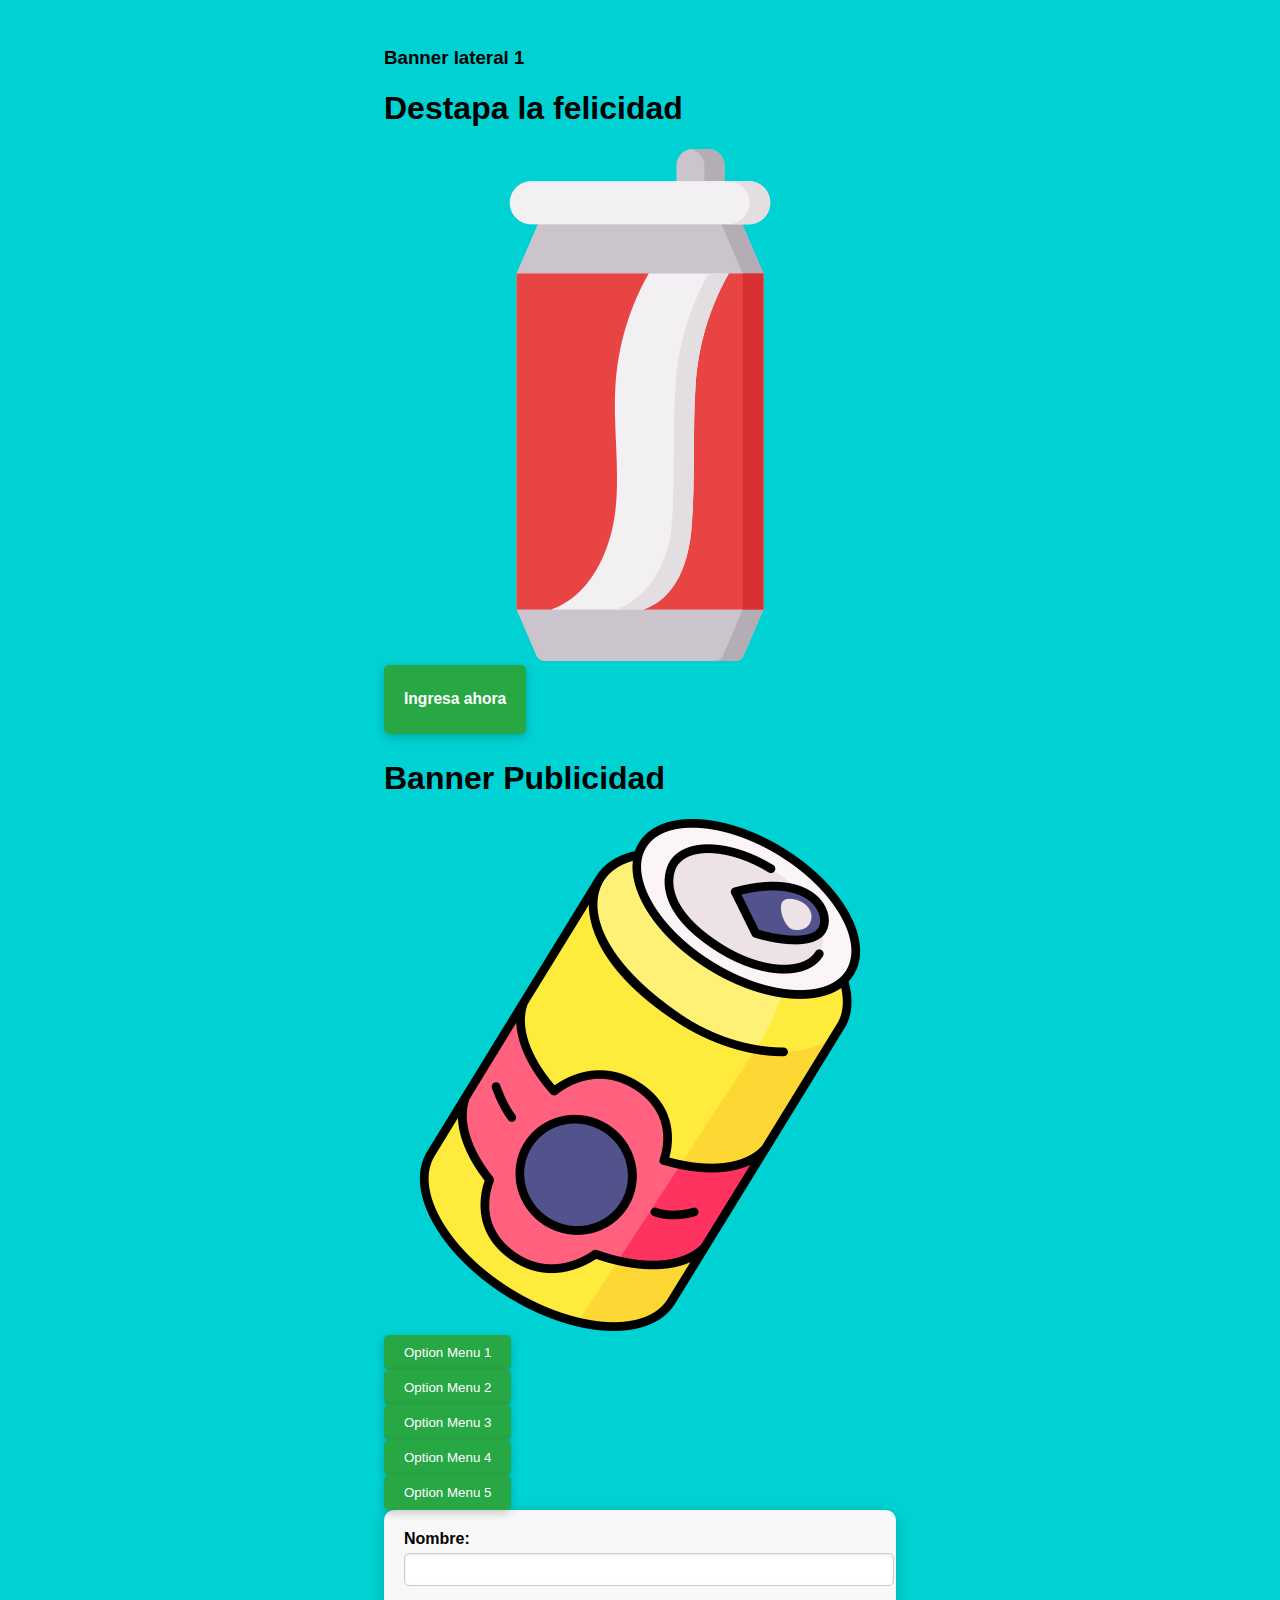
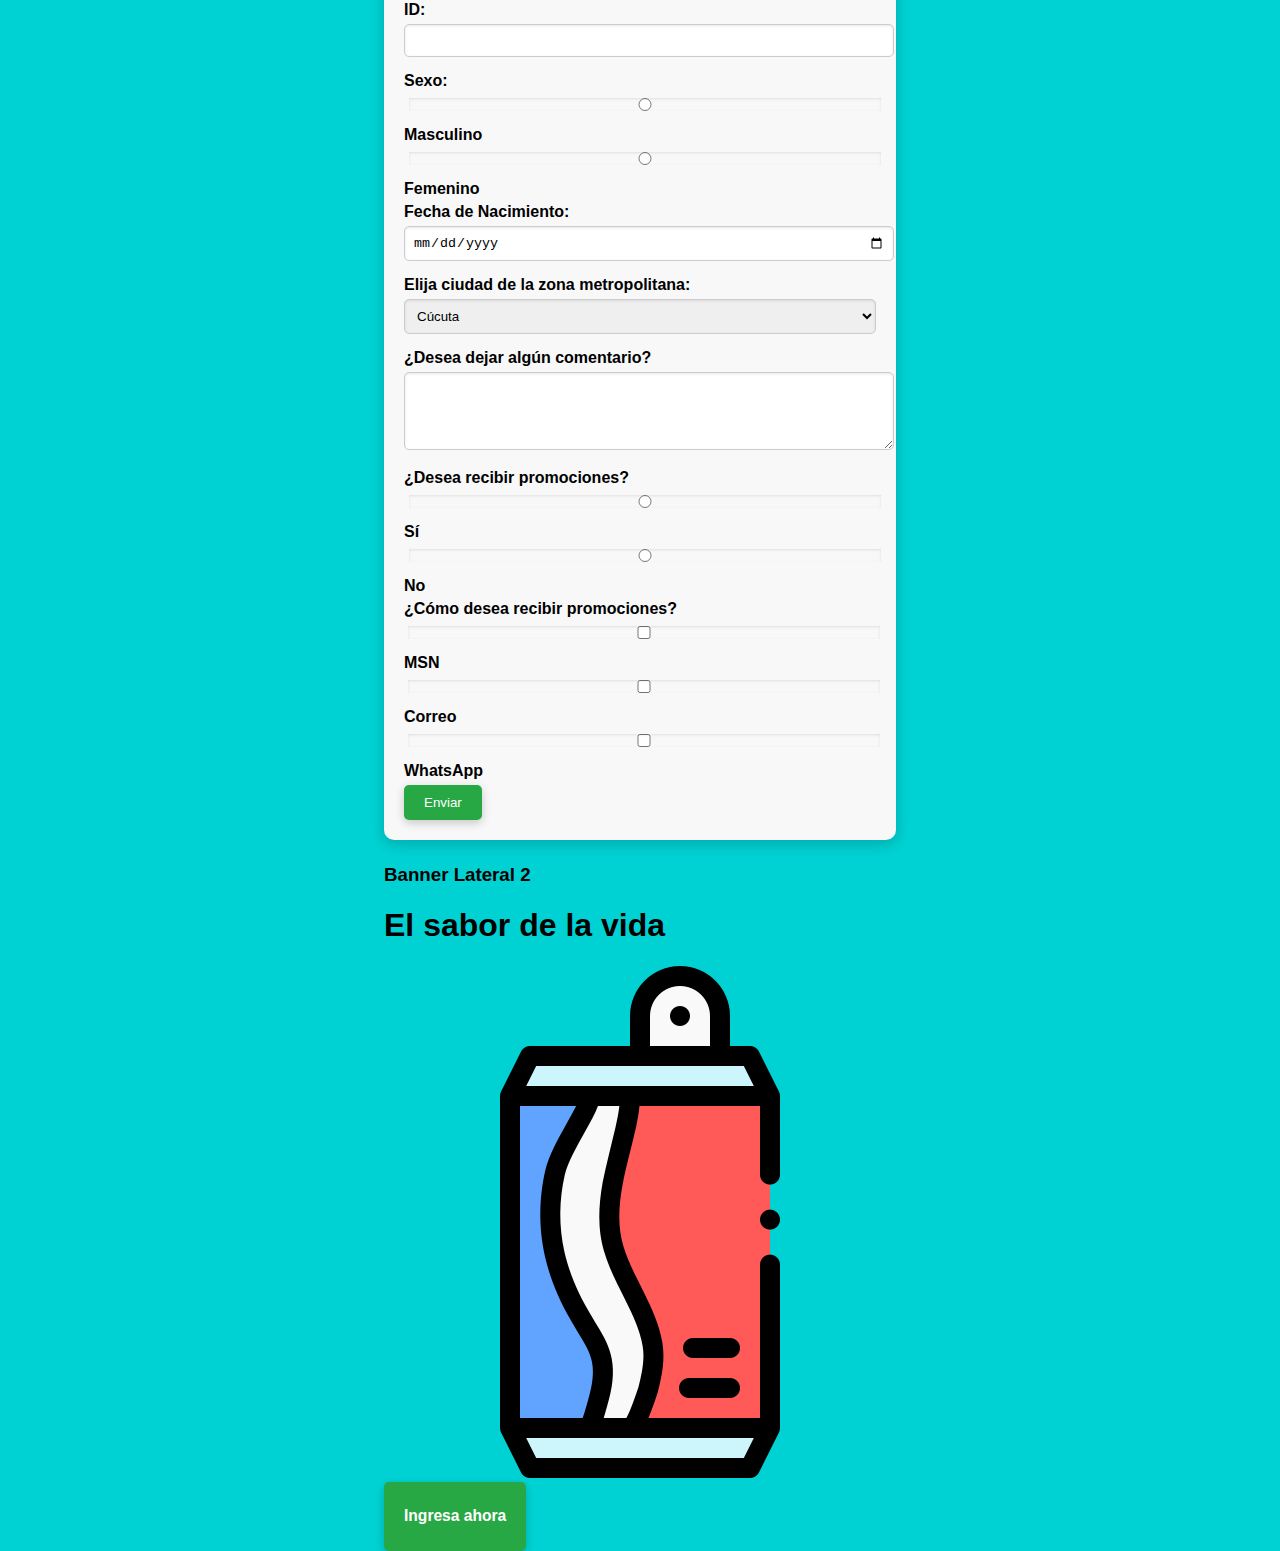
==== formulario-nuevo.html @ 37ed231d "Add files via upload" ====
<!DOCTYPE html>
<html lang="es">
<head>
    <meta charset="UTF-8">
    <meta name="viewport" content="width=device-width, initial-scale=1.0">
    <title>Document</title>
    <link rel="stylesheet"href="style.css">
    <link href="https://fonts.googleapis.com/css2?family=Amatic+SC&display=swap" rel="stylesheet">
    <link rel="stylesheet" href="https://fonts.googleapis.com/css2?family=Roboto:wght@400;700&display=swap">

</head>

<body>
    <div class="container">

        <div id="c1">

            <div>
                <h3>Banner lateral 1 </h3>
            </div>

            <div>
                <h1>Destapa la felicidad</h1>
            </div>

            <div>
                <img src="refresco1.png" alt="refresh1">
            </div>

            <div>
                <button class="button-3">
                    <h3>Ingresa ahora</h3>
                </button>
            </div>

        </div>

        <div id="c2">
            <div id="banner-top">
                <h1>Banner Publicidad</h1>
                <img src="refresco3.png" alt="refresh3">
            </div>

            <div>
                <button class="button-gris">Option Menu 1</button>                
            </div>

            <div>
                <button class="button-gris">Option Menu 2</button>
            </div>

            <div>
                <button class="button-gris">Option Menu 3</button>
            </div>

            <div>
                <button class="button-gris">Option Menu 4</button>
            </div>

            <div>
                <button class="button-gris">Option Menu 5</button>
            </div>

            <div class="c6">
                <form>
                    <div>
                    <!-- Nombre -->
                    <label for="nombre">Nombre:</label>
                    <input type="text" id="nombre" name="nombre" required>
                    </div>

                    <div>
                    <!-- Id -->
                    <label for="id">ID:</label>
                    <input type="number" id="id" name="id" required>
                    </div>

                    <div>
                    <!-- Sexo -->
                    <label>Sexo:</label>
                    <input type="radio" id="masculino" name="sexo" value="masculino" required>
                    <label for="masculino">Masculino</label>
                    <input type="radio" id="femenino" name="sexo" value="femenino" required>
                    <label for="femenino">Femenino</label>
                    </div>

                    <div>
                    <!-- Fecha de nacimiento -->
                    <label for="fecha-nacimiento">Fecha de Nacimiento:</label>
                    <input type="date" id="fecha-nacimiento" name="fecha-nacimiento" required>
                    </div>

                    <div>
                    <!-- Ciudad -->
                    <label for="ciudad">Elija ciudad de la zona metropolitana:</label>
                    <select id="ciudad" name="ciudad" required>
                        <option value="Cúcuta">Cúcuta</option>
                        <option value="Los Patios">Los Patios</option>
                        <option value="Villa del Rosario">Villa del Rosario</option>
                        <option value="Zulia">Zulia</option>
                        <option value="Otros">Otros</option>
                    </select>
                    </div>

                    <div>
                    <!-- Comentarios -->
                    <label for="comentario">¿Desea dejar algún comentario?</label>
                    <textarea id="comentario" name="comentario" rows="4"></textarea>                       
                    </div>

                    <div>
                    <!-- Recibir promociones -->
                    <label for="promociones">¿Desea recibir promociones?</label>
                    <input type="radio" id="promociones-si" name="promociones" value="si" onclick="mostrarOpcionesPromocion(true)">
                    <label for="promociones-si">Sí</label>
                    <input type="radio" id="promociones-no" name="promociones" value="no" onclick="mostrarOpcionesPromocion(false)">
                    <label for="promociones-no">No</label>
                    </div>

                    <!-- Opciones de promoción -->
                    <div class="promo-options" id="promo-options">
                        <label>¿Cómo desea recibir promociones?</label>
                        <input type="checkbox" id="promocion-msn" name="promocion" value="msn">
                        <label for="promocion-msn">MSN</label>
                        <input type="checkbox" id="promocion-correo" name="promocion" value="correo">
                        <label for="promocion-correo">Correo</label>
                        <input type="checkbox" id="promocion-whatsapp" name="promocion" value="whatsapp">
                        <label for="promocion-whatsapp">WhatsApp</label>
                    </div>  

                    <div>
                    <!-- Botón enviar -->
                    <button type="submit">Enviar</button>
                    </div>  
                </form>
            </div>
        </div>
        <div id="c1">

            <div>
                <h3>Banner Lateral 2</h3>
            </div>
            <div>
                <h1>El sabor de la vida</h1>
            </div>
            <div>
                <img src="refresco2.png" alt="refresh2">
            </div>

            <div>
                <button class="button-3">
                    <h3>Ingresa ahora</h3>
                </button>
            </div>

        </div>

    </div>
</body>
</html>
---- style.css ----
@import url('https://fonts.googleapis.com/css2?family=Pacifico&display=swap');

body {
    font-family: Arial, sans-serif;
    padding: 20px;
    max-width: 1080;
    height: 1515px;
    background-color: #00d2d3;
    background-image: url(img/img-heladeria.jpg);
    justify-items: center;
    align-items: center;
}

form {
    max-width: 700px;
    margin: 0 auto;
    background-color: #f8f8f8;
    padding: 20px;
    box-shadow: 0 4px 15px rgba(0, 0, 0, 0.2); /* Sombras más profundas */
    border-radius: 10px; /* Bordes redondeados */
    transition: transform 0.3s ease, box-shadow 0.3s ease; /* Transiciones suaves */
}

form:hover {
    transform: scale(1.05); /* Efecto de agrandamiento al pasar el ratón */
    box-shadow: 0 6px 20px rgba(0, 0, 0, 0.3); /* Más sombras al hacer hover */
}

label {
    display: block;
    margin-bottom: 5px;
    font-weight: bold;
}

input, select, textarea {
    width: 100%;
    padding: 8px;
    margin-bottom: 15px;
    border: 1px solid #ccc;
    border-radius: 5px;
    box-shadow: inset 0 1px 3px rgba(0, 0, 0, 0.1); /* Sombras internas */
    transition: border-color 0.3s ease, box-shadow 0.3s ease; /* Transición en inputs */
}

input:focus, select:focus, textarea:focus {
    border-color: #28a745; /* Cambia el borde cuando está enfocado */
    box-shadow: 0 0 8px rgba(40, 167, 69, 0.5); /* Sombra verde suave */
}

button {
    background-color: #28a745;
    color: white;
    padding: 10px 20px;
    border: none;
    border-radius: 5px;
    cursor: pointer;
    transition: background-color 0.3s ease, transform 0.3s ease; /* Suave animación al hacer hover */
    box-shadow: 0 3px 10px rgba(0, 0, 0, 0.2); /* Sombras en botón */
}

button:hover {
    background-color: #218838;
    transform: translateY(-3px); /* Efecto de elevación al hacer hover */
}

.container {
    display: grid;
    grid-template-columns: auto;
    grid-template-rows: auto auto auto auto;
    justify-items: center;
    align-items: center;
    height: 100vh;
    gap: 5px;
}

.text-promo {
    font-family: 'Pacifico', cursive;
    font-size: 28px;
    color: brown;
    background-color: burlywood;
    text-align: center;
    padding: 10px;
    filter: drop-shadow(-2.5px 1.5px 13.5px rgba(0, 0, 0, 0.28));  
    box-shadow: 0 4px 15px rgba(0, 0, 0, 0.2); /* Sombra adicional */
    transition: transform 0.3s ease, box-shadow 0.3s ease; /* Transición suave */
}

.text-promo:hover {
    transform: scale(1.1); /* Agranda el texto al hacer hover */
    box-shadow: 0 6px 20px rgba(0, 0, 0, 0.3); /* Más sombras en hover */
}

.img-1 {
    margin: 0 auto;
    animation: bounceIn 1.5s ease; /* Animación de entrada */
}

.img-2 {
    position: fixed;
    justify-self: flex-end;
    width: 50px;
    height: 50px;
    animation: fadeInLeft 1.5s ease; /* Animación de entrada desde la izquierda */
}

.footer {
    display: grid;
    grid-template-columns: auto auto;
    grid-template-rows: auto;
    justify-items: center;
    align-items: center;
    border: 1px solid greenyellow;
}

.c1 {
    grid-column: 1/3;
    justify-items: stretch;
    align-items:stretch;
    text-align: center;
}

.c4 {
    grid-column: 1/3;
}

/* Animaciones personalizadas */
@keyframes fadeIn {
    0% { opacity: 0; }
    100% { opacity: 1; }
}

@keyframes bounceIn {
    0% { transform: scale(0.5); opacity: 0; }
    80% { transform: scale(1.1); }
    100% { transform: scale(1); opacity: 1; }
}

@keyframes fadeInLeft {
    0% { transform: translateX(-100px); opacity: 0; }
    100% { transform: translateX(0); opacity: 1; }
}

@keyframes fadeInRight {
    0% { transform: translateX(100px); opacity: 0; }
    100% { transform: translateX(0); opacity: 1; }
}
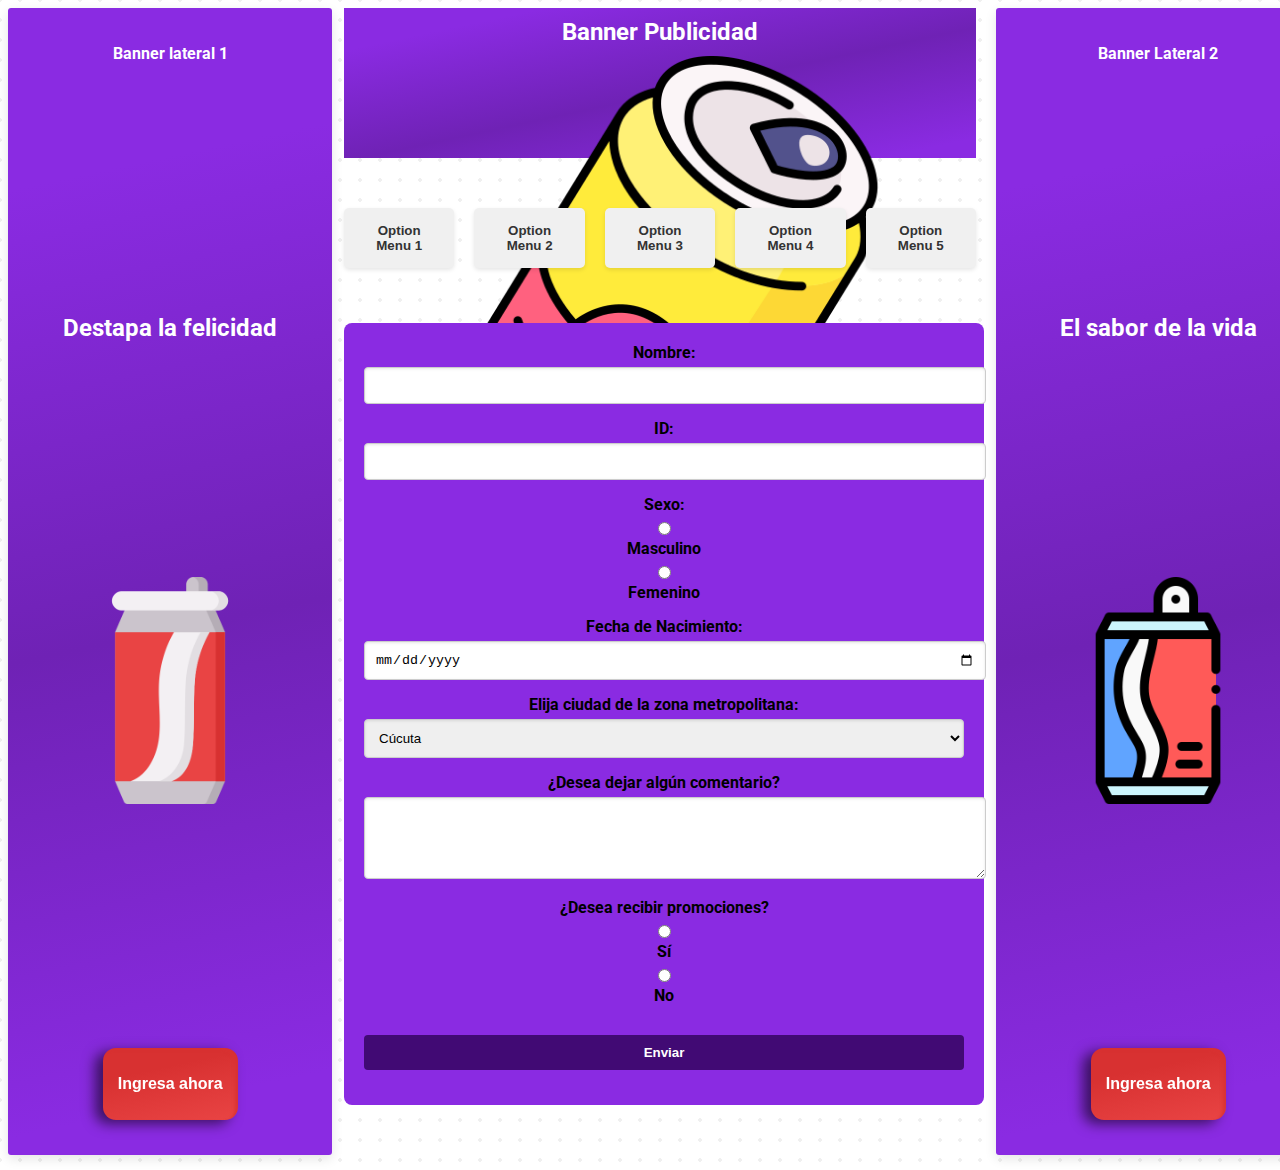
==== commit 0d2dc4ea: "formulario-nuevo.html" ====
--- a/formulario-nuevo.html
+++ b/formulario-nuevo.html
@@ -4,7 +4,7 @@
     <meta charset="UTF-8">
     <meta name="viewport" content="width=device-width, initial-scale=1.0">
     <title>Document</title>
-    <link rel="stylesheet"href="style.css">
+    <link rel="stylesheet"href="style-formulario-nuevo.css">
     <link href="https://fonts.googleapis.com/css2?family=Amatic+SC&display=swap" rel="stylesheet">
     <link rel="stylesheet" href="https://fonts.googleapis.com/css2?family=Roboto:wght@400;700&display=swap">
 
@@ -157,4 +157,4 @@
 
     </div>
 </body>
-</html>+</html>
--- a/style-formulario-nuevo.css
+++ b/style-formulario-nuevo.css
@@ -0,0 +1,307 @@
+body {
+    background-image: radial-gradient(circle at center, transparent 0%, transparent 90%, #f0f0f0 90%, #f0f0f0 100%);
+    background-size: 20px 20px;
+    font-family: 'Roboto', sans-serif;
+
+    @media (min-width: 150px) and (max-width: 991px) {
+        .container {
+          grid-template-columns: 1fr; /* One column */
+        }
+      
+        #banner-top {
+
+          height: 120px; /* Reduce the height of the banner */
+          background: linear-gradient(270deg, #f03a0d, #0ed2ec,rgb(224, 13, 172));
+          animation: gradientAnimation 9s ease infinite;
+            }
+
+
+
+        form {
+            width: 100%; /* Ancho completo */
+            max-width: 600px; /* Máximo ancho opcional */
+            margin: 20px auto;
+            padding: 20px;
+            border-radius: 8px;
+            background: linear-gradient(270deg, yellow,#0ed2ec,rgb(224, 13, 172));
+            animation: gradientAnimation 9s ease infinite;
+            box-shadow: 0 2px 10px #3e0673(0, 0, 0, 0.1);
+            }
+
+      @keyframes gradientAnimation {
+                  0% {
+                        background-position: 0% 50%;
+                  }
+                  50% {
+                        background-position: 100% 50%;
+                  }
+                  100% {
+                        background-position: 0% 50%;
+                  }
+            }
+        }
+      
+        #h1 {
+          font-size: 42px; /* Reduce the font size */
+        }
+      
+        #c1, #c3 {
+          width: 90%; /* Increase the width of the containers */
+          margin: 0 auto; /* Center the containers */
+        }
+      
+        img {
+          width: 80%; /* Make sure images take up the full width */
+        }
+      }  
+  
+  div {
+    gap: 20px;
+    height: auto;
+  }
+  
+  .container {
+    position: relative;
+    display: grid;
+    grid-template-columns: 25% 50% 25%;
+    text-align:center;
+    justify-content: space-between;
+  }
+  
+  #banner-top {
+    grid-column: 1 / 6;
+    top:10px;
+    height: 150px;
+    width: auto;
+    background-image: linear-gradient(-12deg, #8a2be2 0%, #8a2be2 7%, #6f22b5 46%, #8a2be2 85%, #8a2be2 100%);
+  }
+  
+  #h1 {
+    width: auto; /* Ajuste para que no se salga */
+    height: auto;
+    font-size: 47px;
+    color: #ffffff;
+    font-weight: 400;
+    font-family: "Bebas";
+    filter: drop-shadow(-23.383px 13.5px 6.5px rgba(0,0,0,0.57));
+    overflow: hidden; /* Oculta cualquier contenido desbordado */
+  }
+  
+  #c1 {
+  
+    background-image: linear-gradient(-12deg, #8a2be2 0%, #8a2be2 7%, #6f22b5 46%, #8a2be2 85%, #8a2be2 100%);  display: flex; /* Convierte el contenedor en un contenedor flex */
+    flex-direction: column; /* Establece la dirección de los elementos como columna */
+    justify-content: space-between;
+    align-items: center;
+    width: 300px; /* Ancho del banner */
+    height: auto; /* Altura automática */
+    padding: 20px;
+    background-color: transparent; /* Fondo claro */
+    border-radius: 3px;
+    box-shadow: 0 4px 12px rgba(0, 0, 0, 0.1);
+    text-align: center; /* Centra el contenido */
+    transition: transform 0.3s ease; /* Suaviza la animación al pasar el mouse */
+    overflow: hidden; /* Evita que el contenido se desborde */
+    
+    }
+  
+  
+  
+  .button-3 {
+      width: 135px;
+      height: 72px;
+      border-radius: 13px;
+      filter: drop-shadow(-7.794px 4.5px 6.5px rgba(0, 0, 0, 0.57));
+      box-shadow: inset -3.464px 2px 2.5px rgba(216, 49, 49, 0.75);
+      background-image: linear-gradient(-12deg, #e94444 0%, #d83131 68%, #d83131 100%);
+      transition: all 0.3s ease-in-out; /* Aplica transición a todas las propiedades */
+    }
+  
+    
+  .button-3:active {
+      background-image: linear-gradient(-12deg, #60a4ff 0%, #60a4ff 100%);
+      transform: scale(0.95); /* Reduce ligeramente el tamaño */
+      box-shadow: inset 0 2px 4px rgba(0, 0, 0, 0.2); /* Sombra interna */
+    }  
+  
+    
+  h1 {
+        font-size: 24px;
+        color: white;
+        margin: 10px 0;
+    }
+    
+  h3 {
+        font-size: 16px;
+        color: white;
+    }
+    
+  img {
+      width: 100%;
+      height: auto;
+      transition: transform 0.3s ease; /* Suaviza la animación al hacer clic */
+      transform-origin: center center; /* Establece el punto de rotación en el centro de la imagen */
+    }
+    
+  img:hover {
+      transform: scale(1.15);
+    }
+    
+  img:active {
+      transform: scale(1.1) rotate(10deg); /* Aumenta el tamaño y rota 10 grados */
+      border-radius: 50%; /* Crea el efecto de corazón redondeando los bordes */
+      box-shadow: 0 0 10px rgba(0, 0, 0, 0.2); /* Sombra suave */
+      transition: transform 0.5s ease-in-out, border-radius 0.3s ease-in-out; /* Transiciones separadas */
+    }
+  
+  
+  button {
+      margin-top: 15px;
+      padding: 10px 15px;
+      border: none;
+      border-radius: 5px;
+      color: white;
+      transition: all 0.4s ease-in-out; /* Transición suave para todas las propiedades */
+      
+    }
+    
+  button:hover {
+  
+    background-color: #3e8e41; /* Color de fondo al pasar el mouse */
+    transform: scale(1.05); /* Aumenta ligeramente el tamaño */
+  
+  }
+    
+  #c2 {
+    display: grid;
+    grid-template-columns: auto auto auto auto auto;
+    grid-template-rows: auto auto;   
+    height: 3%;
+  }
+  
+  #c3 {
+    position: static;
+    width: 300px; /* Ancho del banner */
+    height: auto; /* Altura automática */
+    padding: 20px;
+    background-color: #f0f0f0; /* Fondo claro */
+    border-radius: 10px;
+    box-shadow: 0 4px 12px rgba(0, 0, 0, 0.1);
+    text-align: center; /* Centra el contenido */
+    transition: transform 0.3s ease; /* Suaviza la animación al pasar el mouse */
+    overflow: hidden; /* Evita que el contenido se desborde */
+  }
+  
+  .button-gris {
+    background-color: #f0f0f0; /* Gris claro */
+    color: #333;
+    border: none;
+    padding: 15px 30px;
+    border-radius: 5px;
+    cursor: pointer;
+    transition: all 0.3s ease-in-out;
+    box-shadow: 0 2px 4px rgba(0, 0, 0, 0.1); /* Sombra sutil */
+  
+    /* Efecto hover */
+    &:hover {
+      background-color: #ddd;
+      box-shadow: 0 4px 8px rgba(0, 0, 0, 0.2);
+      transform: translateY(-2px);
+    }
+  
+    /* Animación de carga (opcional) */
+    &.loading {
+      animation: loading 1s infinite;
+    }
+  
+    @keyframes loading {
+      0% {
+        opacity: 1;
+      }
+      50% {
+        opacity: 0.5;
+      }
+      100% {
+        opacity: 1;
+      }
+    }
+  }
+  
+  form {
+    width: 100%; /* Ancho completo */
+    max-width: 600px; /* Máximo ancho opcional */
+    margin: 20px auto;
+    padding: 20px;
+    border-radius: 8px;
+    background-color: #8a2be2;
+    box-shadow: 0 2px 10px #3e0673(0, 0, 0, 0.1);
+  }
+  
+  div {
+    margin-bottom: 15px;
+  }
+  
+  label {
+    display: block;
+    margin-bottom: 5px;
+    font-weight: bold;
+  }
+  
+  input[type="text"],
+  input[type="number"],
+  input[type="date"],
+  select,
+  textarea {
+    width: 100%; /* Ancho completo */
+    padding: 10px;
+    border: 1px solid #ccc;
+    border-radius: 4px;
+    box-shadow: inset 0 1px 3px rgba(0, 0, 0, 0.1);
+    transition: border-color 0.3s;
+  }
+  
+  input[type="text"]:focus,
+  input[type="number"]:focus,
+  input[type="date"]:focus,
+  select:focus,
+  textarea:focus {
+    border-color: #007bff;
+    outline: none;
+  }
+  
+  input[type="radio"],
+  input[type="checkbox"] {
+    margin-right: 5px;
+  }
+  
+  .promo-options {
+    margin-top: 10px;
+    padding: 10px;
+    border: 1px dashed #410a74;
+    border-radius: 4px;
+    background-color: #f9f9f9;
+    display: none; /* Se mostrará mediante JavaScript */
+  }
+  
+  button {
+    padding: 10px 15px;
+    border: none;
+    border-radius: 4px;
+    background-color: #410a74;
+    color: white;
+    font-weight: bold;
+    cursor: pointer;
+    transition: background-color 0.3s;
+    width: 100%; /* Botón ocupa todo el ancho */
+  }
+  
+  button:hover {
+    background-color: #8a2be2;
+  }
+  
+  .c6 {
+    grid-column: 1/6;
+  }
+  
+  
+  